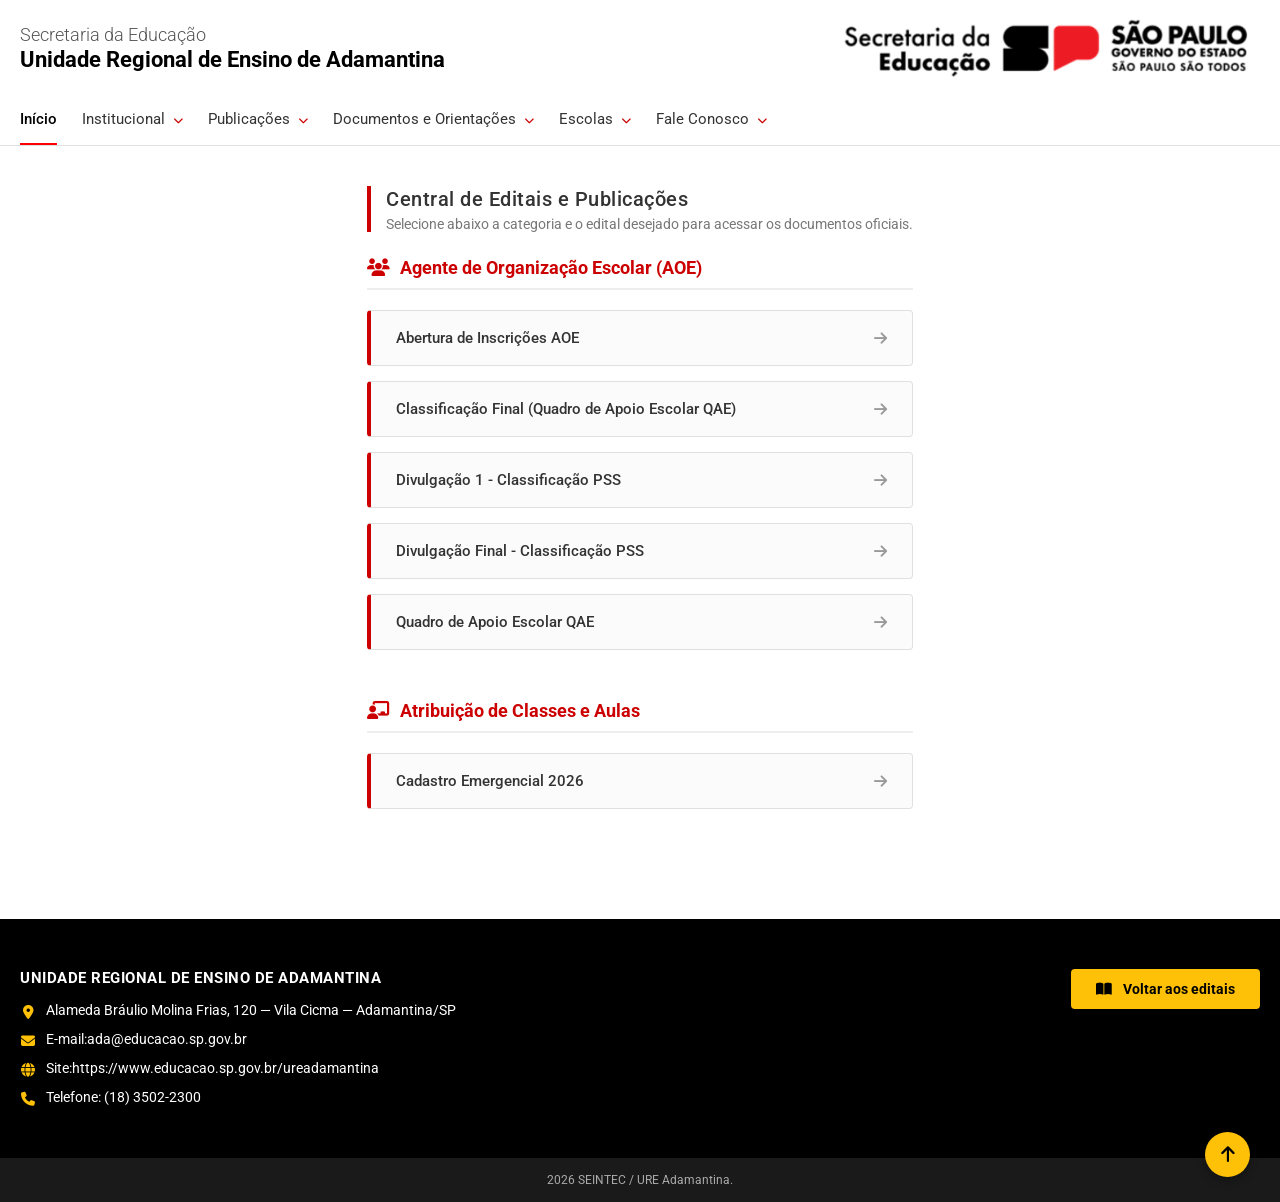
==== main/index.html @ fcb81d3b "Árvore de pastas arrumada da forma mais eficiente." ====
<!DOCTYPE html>
<html lang="pt-BR">
<head>
    <meta charset="UTF-8">
    <meta name="viewport" content="width=device-width, initial-scale=1.0">
    <title>Central de Editais - URE Adamantina</title>
    
    <link rel="icon" type="image/png" href="../img/logo.png">
    
    <link rel="stylesheet" href="../global/style.css">
    <link rel="stylesheet" href="https://cdnjs.cloudflare.com/ajax/libs/font-awesome/6.4.0/css/all.min.css">
    <link rel="preconnect" href="https://fonts.googleapis.com">
    <link rel="preconnect" href="https://fonts.gstatic.com" crossorigin>
    <link href="https://fonts.googleapis.com/css2?family=Roboto:wght@300;400;500;700;900&display=swap" rel="stylesheet">

    <style>
        .hub-section {
            margin-bottom: 50px;
        }
        .hub-section h3 {
            font-size: 18px;
            color: #cc0000;
            border-bottom: 2px solid #eeeeee;
            padding-bottom: 10px;
            margin-bottom: 20px;
            display: flex;
            align-items: center;
            gap: 10px;
        }
        .hub-list {
            list-style: none;
            padding: 0;
            display: grid;
            grid-template-columns: repeat(auto-fill, minmax(400px, 1fr));
            gap: 15px;
        }
        .hub-list li a {
            display: flex;
            align-items: center;
            justify-content: space-between;
            padding: 18px 25px;
            background-color: #fbfbfb;
            border: 1px solid #e0e0e0;
            border-radius: 4px;
            color: #333333;
            text-decoration: none;
            font-weight: 500;
            font-size: 15px;
            transition: all 0.2s ease-in-out;
            border-left: 4px solid #cc0000;
        }
        .hub-list li a:hover {
            background-color: #ffffff;
            border-color: #cccccc;
            box-shadow: 0 4px 12px rgba(0,0,0,0.08);
            transform: translateX(5px);
            color: #000000;
        }
        .hub-list li a i {
            color: #999999;
            transition: color 0.2s;
        }
        .hub-list li a:hover i {
            color: #cc0000;
        }
        @media (max-width: 768px) {
            .hub-list {
                grid-template-columns: 1fr;
            }
        }
    </style>
</head>
<body>

    <header class="main-header">
        <div class="header-container">
            <div class="text-area">
                <span class="sub-logo">Secretaria da Educação</span>
                <h1 class="main-logo">Unidade Regional de Ensino de Adamantina</h1>
            </div>
            <div class="gov-logo-area">
                <img src="../img/logo_SP.png" alt="Logo do Estado de São Paulo" class="sp-logo-img">
            </div>
        </div>
    </header>

    <nav class="nav-bar">
        <div class="nav-container">
            <ul>
                <li><a href="https://www.educacao.sp.gov.br/ureadamantina" class="active">Início</a></li>
                
                <li class="dropdown">
                    <a href="#" class="dropdown-toggle">Institucional <i class="fa-solid fa-chevron-down nav-arrow"></i></a>
                    <ul class="dropdown-menu">
                        <li><a href="https://www.educacao.sp.gov.br/ureadamantina/institucional/quem_somos" target="_blank">Quem Somos</a></li>
                        <li><a href="https://www.educacao.sp.gov.br/ureadamantina/institucional/organograma_" target="_blank">Organograma</a></li>
                        <li class="nested-dropdown">
                            <a href="#" class="nested-toggle">Estrutura <i class="fa-solid fa-chevron-left nav-arrow"></i></a>
                            <ul class="nested-menu">
                                <li><a href="https://www.educacao.sp.gov.br/ureadamantina/institucional/estrutura_/gabinete" target="_blank">GABINETE</a></li>
                                <li><a href="https://www.educacao.sp.gov.br/ureadamantina/institucional/estrutura_/asure" target="_blank">ASURE - Assessoria Técnica</a></li>
                                <li><a href="https://www.educacao.sp.gov.br/ureadamantina/institucional/estrutura_/ese" target="_blank">ESE - Equipe de Supervisão de Ensino</a></li>
                                <li><a href="https://www.educacao.sp.gov.br/ureadamantina/institucional/estrutura_/eec" target="_blank">EEC - Equipe de Especialistas em Currículo</a></li>
                                <li><a href="https://www.educacao.sp.gov.br/ureadamantina/institucional/estrutura_/seintec_1" target="_blank">SEINTEC - Serviço de Informações Educacionais e Tecnologia</a></li>
                                <li><a href="https://www.educacao.sp.gov.br/ureadamantina/institucional/estrutura_/segre" target="_blank">SEGRE – Serviço de Gestão da Rede Escolar</a></li>
                                <li><a href="https://www.educacao.sp.gov.br/ureadamantina/institucional/estrutura_/sepes" target="_blank">SEPES - Serviço de Pessoas</a></li>
                                <li><a href="https://www.educacao.sp.gov.br/ureadamantina/institucional/estrutura_/seafin" target="_blank">SEAFIN - Serviço de Administração e Finanças</a></li>
                                <li><a href="https://www.educacao.sp.gov.br/ureadamantina/institucional/estrutura_/seom" target="_blank">SEOM - Serviço de Obras e Manutenção Escolar</a></li>
                            </ul>
                        </li>
                    </ul>
                </li>
                
                <li class="dropdown">
                    <a href="#" class="dropdown-toggle">Publicações <i class="fa-solid fa-chevron-down nav-arrow"></i></a>
                    <ul class="dropdown-menu">
                        <li><a href="https://www.educacao.sp.gov.br/ureadamantina/publicacoes/editais_comunicados" target="_blank">Editais e Comunicados</a></li>
                        <li class="nested-dropdown">
                            <a href="#" class="nested-toggle">Notícias <i class="fa-solid fa-chevron-left nav-arrow"></i></a>
                            <ul class="nested-menu">
                                <li><a href="https://www.educacao.sp.gov.br/ureadamantina/publicacoes/boletim_informativo/boletim_anteriores" target="_blank">Boletim Informativo</a></li>
                            </ul>
                        </li>
                        <li><a href="https://www.educacao.sp.gov.br/ureadamantina/publicacoes/compras" target="_blank">Compras e Serviços</a></li>
                        <li><a href="https://www.educacao.sp.gov.br/ureadamantina/publicacoes/cipa" target="_blank">CIPA</a></li>
                    </ul>
                </li>
                
                <li class="dropdown">
                    <a href="#" class="dropdown-toggle">Documentos e Orientações <i class="fa-solid fa-chevron-down nav-arrow"></i></a>
                    <ul class="dropdown-menu">
                        <li><a href="https://www.educacao.sp.gov.br/ureadamantina/documentos/documentos_supervis%C3%A3o" target="_blank">Documentos Supervisão</a></li>
                        <li><a href="https://www.educacao.sp.gov.br/ureadamantina/documentos/manual_proati" target="_blank">Manual do PROATI</a></li>
                        <li><a href="https://www.educacao.sp.gov.br/ureadamantina/documentos/rede_protetiva" target="_blank">Rede Protetiva</a></li>
                    </ul>
                </li>
                
                <li class="dropdown">
                    <a href="#" class="dropdown-toggle">Escolas <i class="fa-solid fa-chevron-down nav-arrow"></i></a>
                    <ul class="dropdown-menu">
                        <li><a href="https://www.educacao.sp.gov.br/ureadamantina/escolas/escolas_estaduais" target="_blank">Escolas Estaduais</a></li>
                        <li><a href="https://www.educacao.sp.gov.br/ureadamantina/escolas/todas_redes" target="_blank">Todas as Redes</a></li>
                        <li><a href="https://www.educacao.sp.gov.br/ureadamantina/escolas/localizacao_das_escolas_estaduais" target="_blank">Localização das Escolas Estaduais</a></li>
                    </ul>
                </li>
                
                <li class="dropdown">
                    <a href="#" class="dropdown-toggle">Fale Conosco <i class="fa-solid fa-chevron-down nav-arrow"></i></a>
                    <ul class="dropdown-menu">
                        <li><a href="https://www.educacao.sp.gov.br/ureadamantina/fale_conosco/contatos" target="_blank">Contatos</a></li>
                    </ul>
                </li>
            </ul>
        </div>
    </nav>

    <main class="content-container">
        
        <div class="section-header">
            <div class="title-group">
                <h2 class="section-title">Central de Editais e Publicações</h2>
                <p class="section-subtitle">Selecione abaixo a categoria e o edital desejado para acessar os documentos oficiais.</p>
            </div>
        </div>

        <div class="hub-section">
            <h3><i class="fa-solid fa-users"></i> Agente de Organização Escolar (AOE)</h3>
            <ul class="hub-list">
                <li>
                    <a href="../EDITAIS/AOE/abertura-inscricoes-aoe/index.html">
                        Abertura de Inscrições AOE <i class="fa-solid fa-arrow-right"></i>
                    </a>
                </li>
                <li>
                    <a href="../EDITAIS/AOE/classificacao-final-quadro-de-apoio-escolar-qae-aoe/index.html">
                        Classificação Final (Quadro de Apoio Escolar QAE) <i class="fa-solid fa-arrow-right"></i>
                    </a>
                </li>
                <li>
                    <a href="../EDITAIS/AOE/divulgacao-1-classificacao-pss-aoe/index.html">
                        Divulgação 1 - Classificação PSS <i class="fa-solid fa-arrow-right"></i>
                    </a>
                </li>
                <li>
                    <a href="../EDITAIS/AOE/divulgacao-final-classificacao-pss-aoe/index.html">
                        Divulgação Final - Classificação PSS <i class="fa-solid fa-arrow-right"></i>
                    </a>
                </li>
                <li>
                    <a href="../EDITAIS/AOE/quadro-de-apoio-escolar-qae-aoe/index.html">
                        Quadro de Apoio Escolar QAE <i class="fa-solid fa-arrow-right"></i>
                    </a>
                </li>
            </ul>
        </div>

        <div class="hub-section">
            <h3><i class="fa-solid fa-chalkboard-user"></i> Atribuição de Classes e Aulas</h3>
            <ul class="hub-list">
                <li>
                    <a href="../EDITAIS/ATRIBUICAO-CLASSES-AULAS/cadastro-emergencial-2026/index.html">
                        Cadastro Emergencial 2026 <i class="fa-solid fa-arrow-right"></i>
                    </a>
                </li>
            </ul>
        </div>

    </main>

    <footer class="main-footer">
        <div class="footer-container">
            <div class="footer-info">
                <h3>UNIDADE REGIONAL DE ENSINO DE ADAMANTINA</h3>
                <ul>
                    <li><i class="fa-solid fa-location-dot footer-icon"></i> Alameda Bráulio Molina Frias, 120 — Vila Cicma — Adamantina/SP</li>
                    <li><i class="fa-solid fa-envelope footer-icon"></i> E-mail: <a class="email-footer" href="mailto:ada@educacao.sp.gov.br"> ada@educacao.sp.gov.br</a></li>
                    <li><i class="fa-solid fa-globe footer-icon"></i> Site: <a class="btn-site-white-footer" href="https://www.educacao.sp.gov.br/ureadamantina"> https://www.educacao.sp.gov.br/ureadamantina</a></li> 
                    <li><i class="fa-solid fa-phone footer-icon"></i> Telefone: (18) 3502-2300</li>
                </ul>
            </div>
            
            <div class="footer-actions">
                <a href="https://www.educacao.sp.gov.br/ureadamantina/publicacoes/editais_comunicados" class="btn-yellow">
                    <i class="fa-solid fa-book-open"></i> Voltar aos editais
                </a>
            </div>
        </div>

        <div class="footer-bottom">
            <p>2026 SEINTEC / URE Adamantina.</p>
        </div>

        <a href="#" class="btn-back-to-top" title="Voltar ao topo">
            <i class="fa-solid fa-arrow-up"></i>
        </a>
    </footer>

    <script>
        document.addEventListener('DOMContentLoaded', () => {
            const dropdownToggles = document.querySelectorAll('.dropdown-toggle');
            const nestedToggles = document.querySelectorAll('.nested-toggle');

            // Lógica de fechamento inicial
            document.querySelectorAll('.dropdown-menu, .nested-menu').forEach(menu => {
                menu.classList.remove('show');
            });
            document.querySelectorAll('.dropdown-toggle').forEach(toggle => {
                toggle.classList.remove('active-dropdown');
            });

            // Toggle Dropdown Principal
            dropdownToggles.forEach(toggle => {
                toggle.addEventListener('click', function(e) {
                    e.preventDefault();
                    
                    const parent = this.parentElement;
                    const menu = parent.querySelector('.dropdown-menu');

                    document.querySelectorAll('.dropdown-menu').forEach(m => {
                        if (m !== menu) {
                            m.classList.remove('show');
                            m.parentElement.querySelector('a').classList.remove('active-dropdown');
                        }
                    });
                    
                    document.querySelectorAll('.nested-menu').forEach(m => m.classList.remove('show'));

                    menu.classList.toggle('show');
                    this.classList.toggle('active-dropdown');
                });
            });

            // Toggle Submenu (Nested)
            nestedToggles.forEach(toggle => {
                toggle.addEventListener('click', function(e) {
                    e.preventDefault();
                    e.stopPropagation(); 

                    const parent = this.parentElement;
                    const menu = parent.querySelector('.nested-menu');

                    const parentDropdown = this.closest('.dropdown-menu');
                    parentDropdown.querySelectorAll('.nested-menu').forEach(m => {
                        if (m !== menu) {
                            m.classList.remove('show');
                        }
                    });

                    menu.classList.toggle('show');
                });
            });

            // Fechar ao clicar fora
            document.addEventListener('click', function(e) {
                if (!e.target.closest('.nav-bar')) {
                    document.querySelectorAll('.dropdown-menu, .nested-menu').forEach(menu => menu.classList.remove('show'));
                    document.querySelectorAll('.dropdown-toggle').forEach(toggle => toggle.classList.remove('active-dropdown'));
                }
            });
        });
    </script>
</body>
</html>
---- global/style.css ----
/* Reset de estilos básicos */
* {
    margin: 0;
    padding: 0;
    box-sizing: border-box;
    font-family: 'Roboto', sans-serif;
}

html {
    scroll-behavior: smooth; /* Para o botão voltar ao topo subir suavemente */
}

body {
    background-color: #ffffff;
    color: #333333;
    overflow-x: hidden;
    display: flex;
    flex-direction: column;
    min-height: 100vh; /* Garante que o footer fique no fundo da página */
}

/* Header */
.main-header {
    width: 100%;
    padding: 10px 0; 
    background-color: #ffffff;
}

.header-container {
    max-width: 1500px; 
    margin: 0 auto;
    display: flex;
    justify-content: space-between;
    align-items: center; 
    padding: 0 20px;
}

.text-area {
    display: flex;
    flex-direction: column;
}

.sub-logo {
    font-size: 18px;
    color: #555555;
    font-weight: 300;
}

.main-logo {
    font-size: 22px;
    color: #000000;
    font-weight: 700;
    margin-top: 2px;
}

.gov-logo-area {
    display: flex;
    align-items: center;
    justify-content: flex-end;
    height: 75px; 
}

.sp-logo-img {
    display: block;
    height: 100%;
    width: auto;
    object-fit: contain;
}

/* Menu de Navegação */
.nav-bar {
    width: 100%;
    border-bottom: 1px solid #e0e0e0;
    margin-bottom: 40px;
    background-color: #ffffff;
    position: relative;
    z-index: 1000;
}

.nav-container {
    max-width: 1500px; 
    margin: 0 auto;
    padding: 0 20px;
}

.nav-bar ul {
    display: flex;
    list-style: none;
    gap: 25px;
}

.nav-bar > .nav-container > ul > li {
    position: relative;
}

.nav-bar ul li a {
    display: block;
    padding: 15px 0;
    text-decoration: none;
    color: #333333;
    font-size: 15px;
    font-weight: 400;
    transition: color 0.2s;
    border-bottom: 2px solid transparent;
}

.nav-bar ul li a:hover {
    color: #000000;
}

.nav-bar ul li a.active, 
.nav-bar ul li a.active-dropdown {
    color: #000000;
    font-weight: 500;
    border-bottom: 2px solid #ff0000;
}

.nav-arrow {
    font-size: 10px;
    margin-left: 4px;
    color: #cc0000;
}

/* Estrutura dos Menus Suspensos */
.dropdown-menu {
    display: none !important; 
    position: absolute;
    top: 100%;
    left: 0;
    background-color: #f5f5f5;
    min-width: 250px;
    border: 1px solid #e0e0e0;
    border-radius: 2px;
    box-shadow: 0 4px 12px rgba(0, 0, 0, 0.15);
    flex-direction: column;
    padding: 5px 0;
    z-index: 1001;
}

.dropdown-menu.show {
    display: flex !important; 
}

.dropdown-menu li {
    width: 100%;
}

.dropdown-menu li a {
    padding: 12px 20px !important;
    font-size: 14px;
    color: #444444;
    border: none !important;
    font-weight: 400 !important;
    transition: background-color 0.2s, color 0.2s;
}

.dropdown-menu li a:hover {
    background-color: #e9e9e9;
    color: #000000 !important;
}

/* Submenus Aninhados */
.nested-dropdown {
    position: relative;
}

.nested-toggle {
    display: flex !important;
    justify-content: space-between;
    align-items: center;
}

.nested-menu {
    display: none !important; 
    position: absolute;
    top: 0;
    left: 100%; 
    min-width: 320px;
    background-color: #f5f5f5;
    border: 1px solid #e0e0e0;
    border-radius: 2px;
    box-shadow: 0 4px 12px rgba(0, 0, 0, 0.15);
    padding: 5px 0;
    z-index: 1002;
    list-style: none;
}

.nested-menu.show {
    display: block !important;
}

/* Conteúdo Principal */
.content-container {
    max-width: 1500px; 
    margin: 0 auto;
    padding: 0 20px 60px 20px;
    flex: 1; 
}

.section-header {
    display: flex;
    align-items: center;
    margin-bottom: 25px;
}

.section-header::before {
    content: "";
    display: inline-block;
    width: 4px;
    height: 46px; /* Aumentado para cobrir o título e o subtítulo simultaneamente */
    background-color: #cc0000;
    margin-right: 15px;
}

/* NOVO: Agrupamento para título e subtítulo */
.title-group {
    display: flex;
    flex-direction: column;
    gap: 5px; /* Espaçamento sutil entre o título e o subtítulo */
}

.section-title {
    font-size: 20px;
    color: #333333;
    font-weight: 500;
    letter-spacing: 0.5px;
}

/* NOVO: Estilo do Subtítulo Profissional Acinzentado */
.section-subtitle {
    font-size: 14px;
    color: #777777;
    font-weight: 400;
}

.search-wrapper {
    display: flex;
    justify-content: flex-end;
    margin-bottom: 20px;
}

.search-box {
    position: relative;
    width: 260px;
}

.search-box input {
    width: 100%;
    padding: 8px 35px 8px 15px;
    border: 1px solid #cccccc;
    border-radius: 20px;
    font-size: 13px;
    outline: none;
    color: #555555;
    background-color: #ffffff;
    transition: border-color 0.2s;
}

.search-box input:focus {
    border-color: #888888;
}

.search-box input::placeholder {
    color: #999999;
    font-style: italic;
}

.search-icon {
    position: absolute;
    right: 15px;
    top: 50%;
    transform: translateY(-50%);
    color: #333333;
    font-size: 14px;
    cursor: pointer;
}

.table-responsive {
    width: 100%;
    overflow-x: auto;
}

.publications-table {
    width: 100%;
    border-collapse: collapse;
    text-align: left;
}

.publications-table thead tr {
    background-color: #f2f2f2;
    border-bottom: 1px solid #dddddd;
}

.publications-table th {
    padding: 20px 40px; 
    font-size: 14px; 
    font-weight: 500;
    color: #555555;
}

.th-data {
    width: 220px;
    cursor: pointer; 
    transition: color 0.2s;
}

.th-data:hover {
    color: #000000;
}

.th-baixar {
    width: 180px;
    text-align: center;
}

.sort-icon {
    font-size: 12px;
    margin-left: 5px;
    color: #777777;
    transition: color 0.2s;
}

.th-data:hover .sort-icon {
    color: #000000;
}

.publications-table tbody tr {
    border-bottom: 1px solid #eeeeee;
    transition: background-color 0.1s;
}

.publications-table tbody tr:hover {
    background-color: #fafafa;
}

.publications-table td {
    padding: 35px 40px; 
    font-size: 14px; 
    color: #444444;
    line-height: 1.6;
}

.td-date {
    color: #555555;
}

.td-download {
    text-align: center;
}

.btn-download {
    display: inline-flex;
    align-items: center;
    justify-content: center;
    width: 34px; 
    height: 34px;
    background-color: #ff0033;
    color: #ffffff;
    border: none;
    border-radius: 50%; 
    cursor: pointer;
    text-decoration: none;
    box-shadow: 0 2px 4px rgba(0,0,0,0.1);
    transition: transform 0.2s, background-color 0.2s;
}

.btn-download:hover {
    background-color: #cc002c;
    transform: scale(1.05);
}

.btn-download i {
    font-size: 15px;
    font-weight: bold;
}

/* Estilos da Paginação */
.pagination-container {
    display: flex;
    justify-content: center;
    align-items: center;
    gap: 12px;
    margin-top: 40px;
    margin-bottom: 20px;
}

.page-btn {
    background: none;
    border: none;
    font-size: 16px;
    color: #000000;
    cursor: pointer;
    display: flex;
    align-items: center;
    justify-content: center;
    width: 34px;
    height: 34px;
    border-radius: 50%;
    transition: background-color 0.2s, color 0.2s;
    font-family: 'Roboto', sans-serif;
    outline: none;
}

.page-number:hover:not(.active) {
    background-color: #f0f0f0;
}

.page-number.active {
    background-color: #000000;
    color: #ffffff;
    font-weight: 500;
}

.page-arrow {
    color: #aaaaaa;
    font-weight: 300;
    font-size: 18px;
    width: 20px; 
}

.page-arrow:hover:not(.disabled) {
    color: #000000;
}

.page-arrow.disabled {
    color: #dddddd;
    cursor: not-allowed;
}

.page-dots {
    cursor: default;
    color: #000000;
    font-weight: 700;
    font-size: 16px;
    letter-spacing: 2px;
    width: auto;
    padding: 0 5px;
    align-items: flex-end;
    padding-bottom: 6px;
}

/* ====================================================
   FOOTER (Rodapé)
   ==================================================== */
.main-footer {
    background-color: #000000;
    color: #ffffff;
    position: relative; /* Para o botão flutuante se alinhar a ele */
    width: 100%;
}

.footer-container {
    max-width: 1500px; 
    margin: 0 auto;
    padding: 50px 20px 40px 20px;
    display: flex;
    justify-content: space-between;
    align-items: flex-start;
}

.footer-info h3 {
    font-size: 15px;
    font-weight: 700;
    margin-bottom: 15px;
    letter-spacing: 0.5px;
}

.footer-info ul {
    list-style: none;
}

.footer-info ul li {
    font-size: 14px;
    font-weight: 400;
    margin-bottom: 12px;
    display: flex;
    align-items: flex-start;
}

.footer-icon {
    color: #ffc107; 
    margin-right: 10px;
    font-size: 14px;
    margin-top: 3px;
    width: 16px;
    text-align: center;
}

/* Botão Amarelo do Footer */
.btn-yellow {
    display: inline-block;
    background-color: #ffc107;
    color: #000000;
    font-weight: 700;
    font-size: 14px;
    text-decoration: none;
    padding: 12px 25px;
    border-radius: 4px;
    transition: background-color 0.2s, transform 0.2s;
}

.btn-yellow i {
    margin-right: 8px;
}

.btn-yellow:hover {
    background-color: #e0a800;
    transform: scale(1.02);
}

/* Botão Branco do site da URE do Footer */
.btn-site-white-footer {
    display: inline-block;
    color: #ffffff;
    text-decoration: none;
}

.btn-site-white-footer:hover {
color: #e0a800;
}

/* Faixa inferior do Footer */
.footer-bottom {
    background-color: #1a1a1a;
    text-align: center;
    padding: 15px 0;
    font-size: 12px;
    color: #aaaaaa;
}

/* Botão Flutuante Voltar ao Topo */
.btn-back-to-top {
    position: absolute;
    bottom: 25px; 
    right: 30px;
    width: 45px;
    height: 45px;
    background-color: #ffc107;
    color: #000000;
    border-radius: 50%;
    display: flex;
    justify-content: center;
    align-items: center;
    text-decoration: none;
    font-size: 18px;
    box-shadow: 0 4px 8px rgba(0,0,0,0.3);
    transition: transform 0.2s, background-color 0.2s;
}

.btn-back-to-top:hover {
    background-color: #e0a800;
    transform: translateY(-3px);
}

/* Botão e-mail */

.email-footer {

    display: inline-block;
    color: #ffffff;
    text-decoration: none;

}

.email-footer:hover {

    color: #e0a800;

}


/* Responsividade básica */
@media (max-width: 768px) {
    .header-container {
        flex-direction: column;
        align-items: flex-start;
        gap: 15px;
    }
    .gov-logo-area {
        align-self: flex-start;
    }
    .nav-bar ul {
        flex-wrap: wrap;
        gap: 10px;
    }
    .dropdown-menu, .nested-menu {
        position: static;
        box-shadow: none;
        border: none;
        padding-left: 15px;
    }
    .search-wrapper {
        justify-content: flex-start;
    }
    .search-box {
        width: 100%;
    }
    .footer-container {
        flex-direction: column;
        gap: 30px;
    }
    .btn-back-to-top {
        right: 15px;
        bottom: 15px;
    }
}
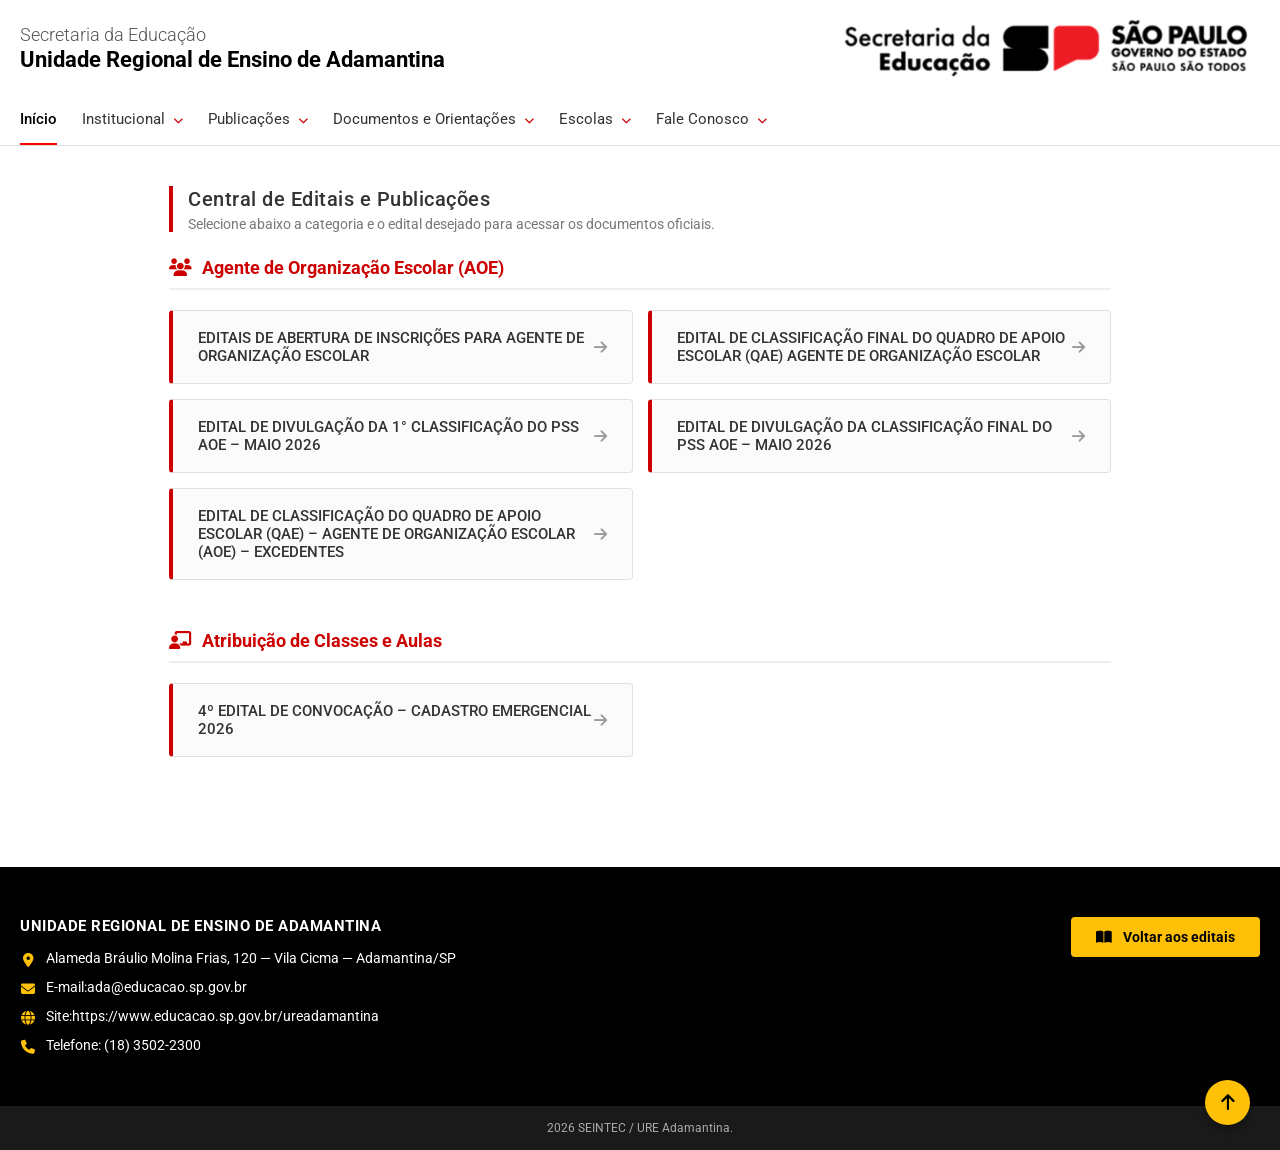
==== commit 33ec69ea: "Atualização dos títulos de cada edital na '/main/index.html'" ====
--- a/main/index.html
+++ b/main/index.html
@@ -168,27 +168,27 @@
             <ul class="hub-list">
                 <li>
                     <a href="../EDITAIS/AOE/abertura-inscricoes-aoe/index.html">
-                        Abertura de Inscrições AOE <i class="fa-solid fa-arrow-right"></i>
+                        EDITAIS DE ABERTURA DE INSCRIÇÕES PARA AGENTE DE ORGANIZAÇÃO ESCOLAR <i class="fa-solid fa-arrow-right"></i>
                     </a>
                 </li>
                 <li>
                     <a href="../EDITAIS/AOE/classificacao-final-quadro-de-apoio-escolar-qae-aoe/index.html">
-                        Classificação Final (Quadro de Apoio Escolar QAE) <i class="fa-solid fa-arrow-right"></i>
+                        EDITAL DE CLASSIFICAÇÃO FINAL DO QUADRO DE APOIO ESCOLAR (QAE) AGENTE DE ORGANIZAÇÃO ESCOLAR <i class="fa-solid fa-arrow-right"></i>
                     </a>
                 </li>
                 <li>
                     <a href="../EDITAIS/AOE/divulgacao-1-classificacao-pss-aoe/index.html">
-                        Divulgação 1 - Classificação PSS <i class="fa-solid fa-arrow-right"></i>
+                        EDITAL DE DIVULGAÇÃO DA 1° CLASSIFICAÇÃO DO PSS AOE – MAIO 2026 <i class="fa-solid fa-arrow-right"></i>
                     </a>
                 </li>
                 <li>
                     <a href="../EDITAIS/AOE/divulgacao-final-classificacao-pss-aoe/index.html">
-                        Divulgação Final - Classificação PSS <i class="fa-solid fa-arrow-right"></i>
+                        EDITAL DE DIVULGAÇÃO DA CLASSIFICAÇÃO FINAL DO PSS AOE – MAIO 2026 <i class="fa-solid fa-arrow-right"></i>
                     </a>
                 </li>
                 <li>
                     <a href="../EDITAIS/AOE/quadro-de-apoio-escolar-qae-aoe/index.html">
-                        Quadro de Apoio Escolar QAE <i class="fa-solid fa-arrow-right"></i>
+                        EDITAL DE CLASSIFICAÇÃO DO QUADRO DE APOIO ESCOLAR (QAE) – AGENTE DE ORGANIZAÇÃO ESCOLAR (AOE) – EXCEDENTES <i class="fa-solid fa-arrow-right"></i>
                     </a>
                 </li>
             </ul>
@@ -199,7 +199,7 @@
             <ul class="hub-list">
                 <li>
                     <a href="../EDITAIS/ATRIBUICAO-CLASSES-AULAS/cadastro-emergencial-2026/index.html">
-                        Cadastro Emergencial 2026 <i class="fa-solid fa-arrow-right"></i>
+                        4º EDITAL DE CONVOCAÇÃO – CADASTRO EMERGENCIAL 2026 <i class="fa-solid fa-arrow-right"></i>
                     </a>
                 </li>
             </ul>
--- a/global/style.css
+++ b/global/style.css
@@ -568,36 +568,83 @@
 
 }
 
-
-/* Responsividade básica */
+/* ====================================================
+   RESPONSIVIDADE APRIMORADA (Mobile & Tablets)
+   ==================================================== */
 @media (max-width: 768px) {
+    /* Header e Logos */
     .header-container {
         flex-direction: column;
-        align-items: flex-start;
+        align-items: center;
+        text-align: center;
         gap: 15px;
     }
     .gov-logo-area {
-        align-self: flex-start;
-    }
+        align-self: center;
+        height: 55px; /* Redução sutil para otimizar espaço de tela */
+    }
+
+    /* Menu de Navegação - Área de toque expandida */
     .nav-bar ul {
-        flex-wrap: wrap;
-        gap: 10px;
+        flex-direction: column;
+        gap: 0;
+        width: 100%;
+    }
+    .nav-bar ul li a {
+        padding: 15px 10px;
+        border-bottom: 1px solid #f0f0f0;
     }
     .dropdown-menu, .nested-menu {
         position: static;
         box-shadow: none;
         border: none;
-        padding-left: 15px;
+        padding-left: 20px;
+        background-color: #fafafa;
+    }
+
+    /* Cabeçalho da Seção e Pesquisa */
+    .section-header {
+        align-items: flex-start;
+    }
+    .section-header::before {
+        height: auto; /* Acompanha quebras de linha do título */
+        min-height: 46px;
     }
     .search-wrapper {
-        justify-content: flex-start;
+        justify-content: center;
     }
     .search-box {
         width: 100%;
     }
+
+    /* Otimização Crítica da Tabela */
+    .publications-table th, 
+    .publications-table td {
+        padding: 15px 12px; /* Redução drástica para evitar scroll horizontal longo */
+        font-size: 13px; /* Fonte levemente menor para caber mais informação */
+    }
+    .btn-download {
+        width: 30px;
+        height: 30px;
+    }
+    .btn-download i {
+        font-size: 13px;
+    }
+
+    /* Paginação Flexível */
+    .pagination-container {
+        flex-wrap: wrap; /* Evita que os botões espremam a tela */
+    }
+
+    /* Rodapé Centralizado */
     .footer-container {
         flex-direction: column;
+        align-items: center;
+        text-align: center;
         gap: 30px;
+    }
+    .footer-info ul li {
+        justify-content: center; /* Alinha os ícones e textos ao centro */
     }
     .btn-back-to-top {
         right: 15px;
